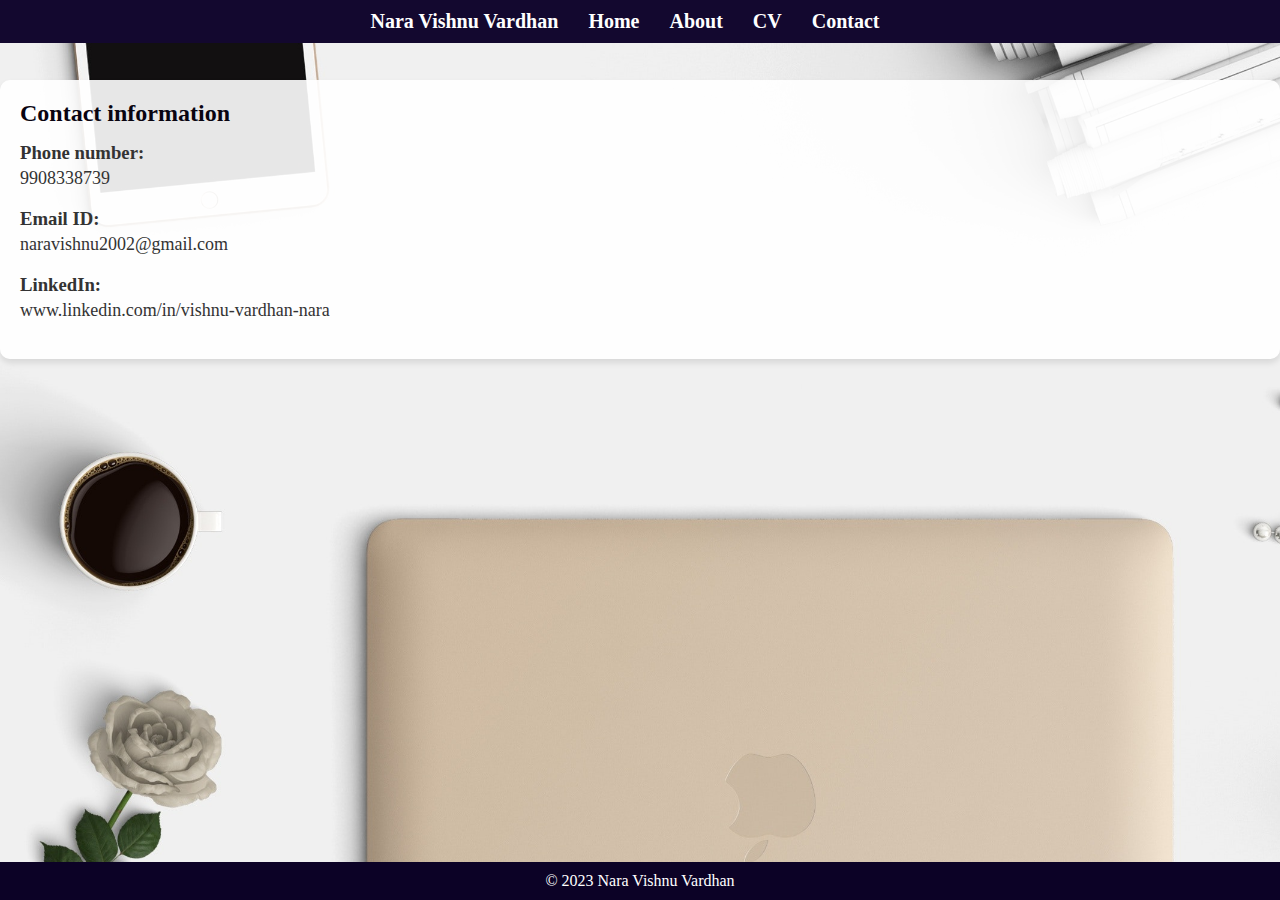
==== contact.html @ 7153e440 "Add files via upload" ====
<!DOCTYPE html>
<html lang="en">
<head>
    <meta charset="UTF-8">
    <meta name="viewport" content="width=device-width, initial-scale=1.0">
    <link rel="stylesheet" href="styles.css">
    <title>Nara Vishnu Vardhan</title>
</head>
<body>
    <header>
        <nav>
            <ul class="menu">
                <li><a href="index.html" class="header-title">Nara Vishnu Vardhan</a></li>
                <li><a href="index.html">Home</a></li>
                <li><a href="about.html">About</a></li>
                <li><a href="cv.html">CV</a></li>
                <li><a href="contact.html">Contact</a></li>
            </ul>
        </nav>
    </header>

    <section class="content">
        <h2>Contact information</h2>
        <div class="contact-info">
            <h3>Phone number:</h3>
            <p>9908338739</p>
            
            <h3>Email ID:</h3>
            <p>naravishnu2002@gmail.com</p>
            
            <h3>LinkedIn:</h3>
            <p>www.linkedin.com/in/vishnu-vardhan-nara</p>
        </div>
    </section>

    <footer>
        <p>&copy; 2023 Nara Vishnu Vardhan</p>
    </footer>

    <script src="script.js"></script>
</body>
</html>
---- styles.css ----
/* Reset some default styles */
* {
    margin: 0;
    padding: 0;
    box-sizing: border-box;
}

/* Common Styles for All Pages */
body {
    font-family: "Times New Roman", Times, serif;
    background-image: url('background.png');
    background-size: cover;
    background-repeat: no-repeat;
    background-attachment: fixed;
}

header {
    background-color: #13082f;
    color: #fff;
    padding: 10px 0;
    position: fixed;
    top: 0;
    width: 100%;
    text-align: right;
}

.header-title {
    text-align: left;
}
nav {
    display: flex;
    justify-content: center;
}

.menu {
    list-style: none;
    display: flex;
    font-weight: bold;
}

.menu li {
    margin-right: 20px;
}

.menu a {
    text-decoration: none;
    color: #fff;
    font-size: 20px;
    margin-right: 10px;
}

.content {
    background-color: rgba(255, 255, 255, 0.9);
    color: #333;
    font-weight: normal;
    padding: 20px;
    border-radius: 10px;
    box-shadow: 0 4px 6px rgba(0, 0, 0, 0.1);
    margin-top: 80px;
}

.content h2 {
    font-size: 24px;
    margin-bottom: 15px;
    color: #090410;
}

.content p {
    font-size: 18px;
    line-height: 1.6;
    margin-bottom: 15px;
}

.content ul {
    font-size: 18px;
    list-style-type: disc;
    margin-left: 20px;
}

/* Footer Styles */
footer {
    background-color: #0c0226;
    color: #fff;
    padding: 10px 0;
    text-align: center;
    position: fixed;
    bottom: 0;
    width: 100%;
}

/* Additional CSS specific to CV page */
.cv-content {
    max-width: 800px;
    margin: 80px auto 20px;
    padding: 20px;
    background-color: rgba(255, 255, 255, 0.8);
    border-radius: 10px;
    box-shadow: 0 4px 6px rgba(0, 0, 0, 0.1);
}

.cv-heading {
    font-size: 24px;
    margin-bottom: 10px;
}

.cv-section {
    margin-bottom: 20px;
}

.cv-section h3 {
    font-size: 18px;
    margin-bottom: 10px;
}

.cv-section ul {
    list-style: disc;
    margin-left: 20px;
}

.cv-section p {
    margin-bottom: 10px;
}

/* Styles for Image Container */
.image-container {
    position: fixed;
    top: 45%;
    right: 0;
    transform: translateY(-70%);
    max-width: 50%; 
    height: auto;
}

.image-container img {
    max-width: 100%;
    height: auto;
}

/* New Styles for Home Page */
.home-content {
    margin-right: 80px;
    margin-left: 20px; 
    padding-right: 40%; 
}
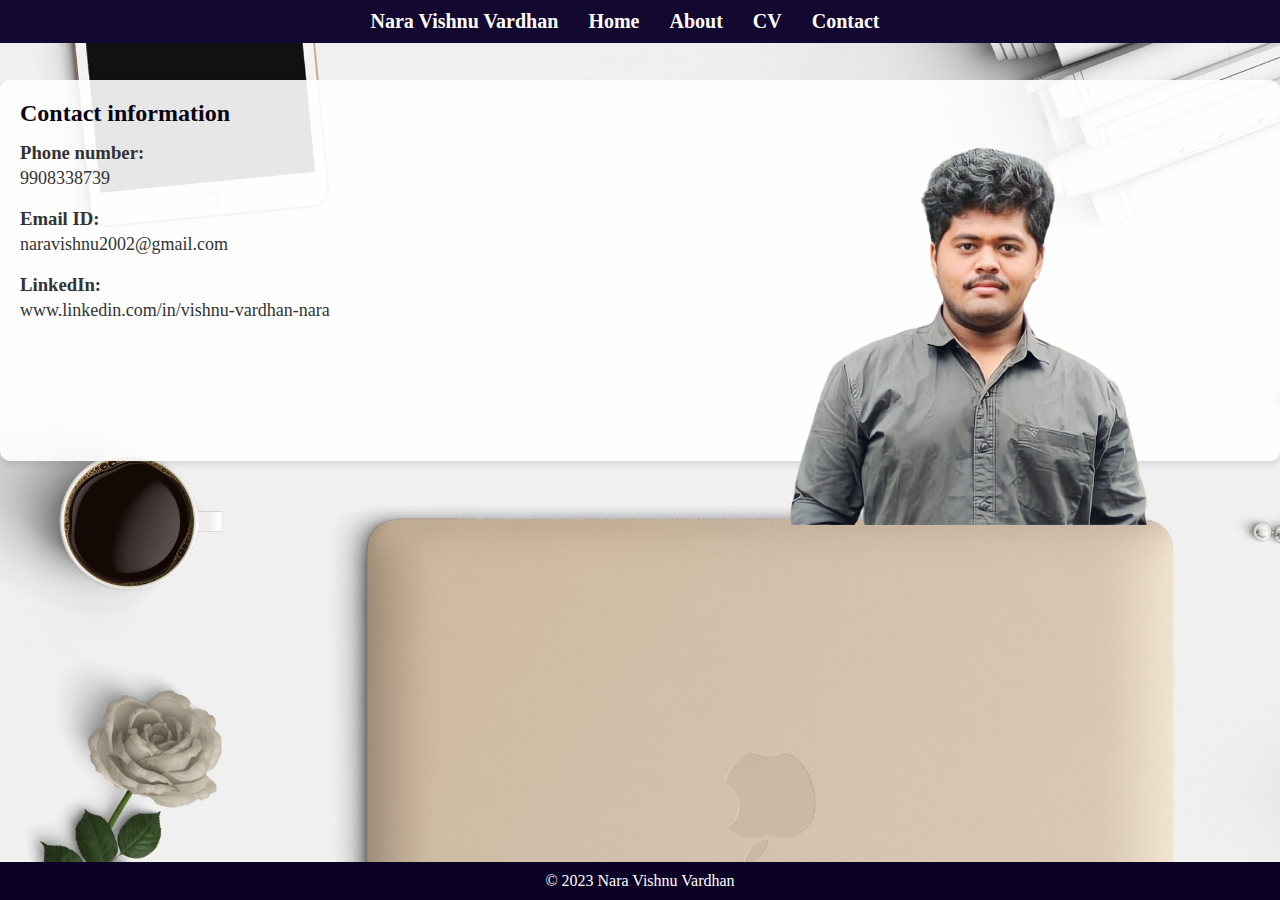
==== commit 8db06d0f: "Add files via upload" ====
--- a/contact.html
+++ b/contact.html
@@ -29,7 +29,11 @@
             <p>naravishnu2002@gmail.com</p>
             
             <h3>LinkedIn:</h3>
-            <p>www.linkedin.com/in/vishnu-vardhan-nara</p>
+            <p> www.linkedin.com/in/vishnu-vardhan-nara</p>
+            <p><br><br><br></p>
+        </div>
+        <div class="image-container">
+            <img src="photo.png" alt="Your Photo">
         </div>
     </section>
 
